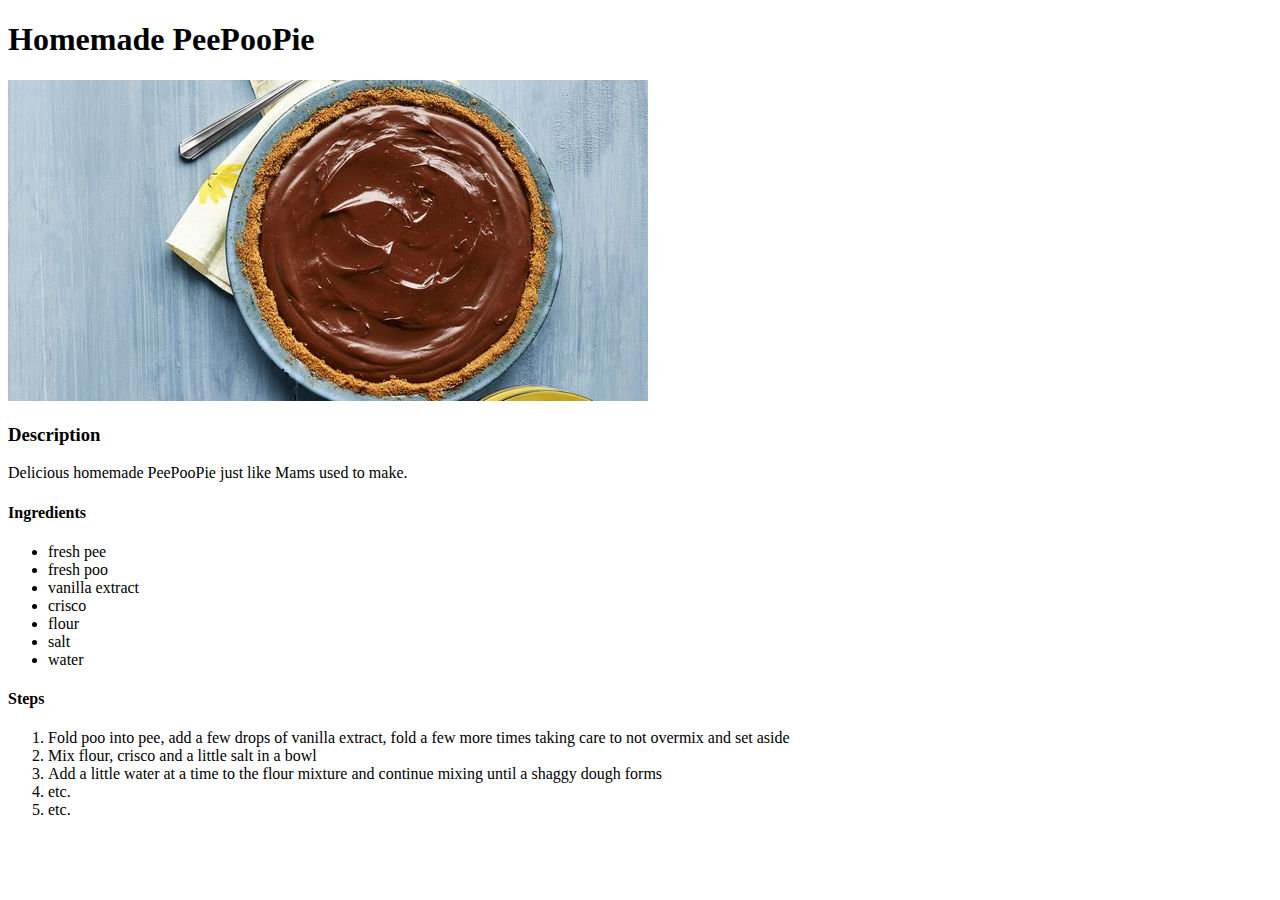
==== recipes/analfloss.html @ 1fc803be "Add peepoopie and shitsandwich" ====
<!DOCTYPE html>
<html lang="en">
<head>
    <meta charset="utf-8">
    <title>PeePooPie</title>
</head>
<body>
    <h1>Homemade PeePooPie</h1>
    <img src="./peepoopie.jpg" alt="image of delicious PeePooPie">
    <h3>Description</h3>
    <p></p>
    Delicious homemade PeePooPie just like Mams used to make.
    <p></p>
    <h4>Ingredients</h4>
    <p></p>
    <ul>
        <li>fresh pee</li>
        <li>fresh poo</li>
        <li>vanilla extract</li> 
        <li>crisco</li>
        <li>flour</li>
        <li>salt</li>
        <li>water</li>   
    </ul>
    <h4>Steps</h4>
    <ol>
        <li>Fold poo into pee, add a few drops of vanilla extract, fold a few more times taking care to not overmix and set aside</li>
        <li>Mix flour, crisco and a little salt in a bowl</li>
        <li>Add a little water at a time to the flour mixture and continue mixing until a shaggy dough forms</li>
        <li>etc.</li>
        <li>etc.</li>
    </ol>
</body>

</html>
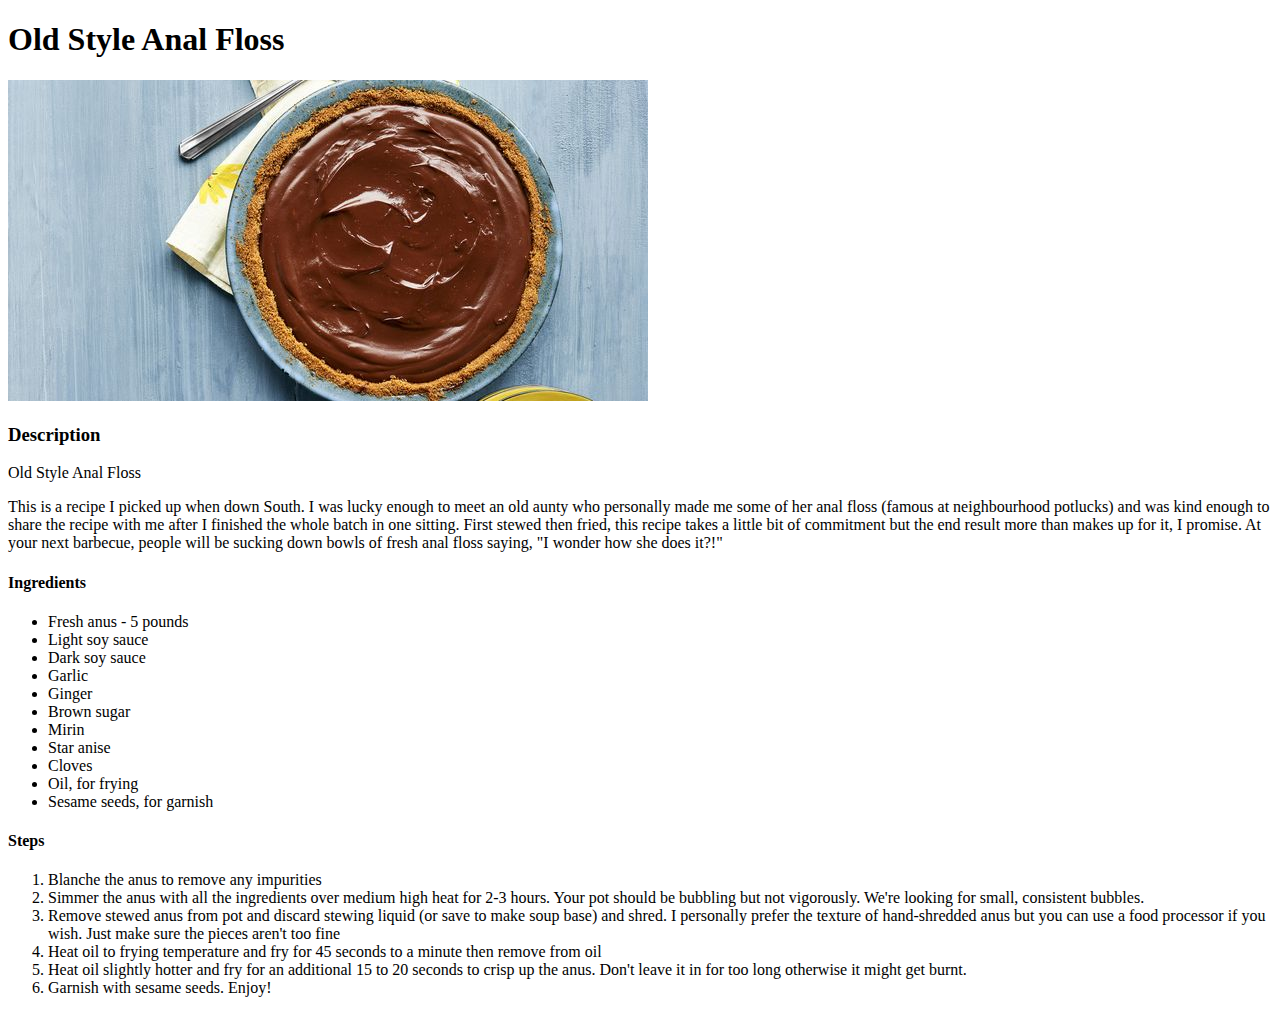
==== commit a2ad8ab2: "Fix shitsandwich and add analfloss" ====
--- a/recipes/analfloss.html
+++ b/recipes/analfloss.html
@@ -2,35 +2,51 @@
 <html lang="en">
 <head>
     <meta charset="utf-8">
-    <title>PeePooPie</title>
+    <title>Anal Floss</title>
 </head>
 <body>
-    <h1>Homemade PeePooPie</h1>
-    <img src="./peepoopie.jpg" alt="image of delicious PeePooPie">
+    <h1>Old Style Anal Floss</h1>
+    <img src="./peepoopie.jpg" alt="image of a classic shit sandwich">
     <h3>Description</h3>
     <p></p>
-    Delicious homemade PeePooPie just like Mams used to make.
+    Old Style Anal Floss
     <p></p>
+    This is a recipe I picked up when down South. I was lucky enough to meet an old aunty who personally made me 
+    some of her anal floss (famous at neighbourhood potlucks) and was kind enough to share the recipe with me after I 
+    finished the whole batch in one sitting. First stewed then fried, this recipe takes a little bit of commitment but the 
+    end result more than makes up for it, I promise. At your next barbecue, people will be sucking down bowls of fresh anal floss 
+    saying, "I wonder how she does it?!"
     <h4>Ingredients</h4>
     <p></p>
     <ul>
-        <li>fresh pee</li>
-        <li>fresh poo</li>
-        <li>vanilla extract</li> 
-        <li>crisco</li>
-        <li>flour</li>
-        <li>salt</li>
-        <li>water</li>   
+        <li>Fresh anus - 5 pounds</li>
+        <li>Light soy sauce</li>
+        <li>Dark soy sauce</li>
+        <li>Garlic</li>
+        <li>Ginger</li>
+        <li>Brown sugar</li>
+        <li>Mirin</li>
+        <li>Star anise</li>
+        <li>Cloves</li>
+        <li>Oil, for frying</li>
+        <li>Sesame seeds, for garnish</li>
     </ul>
+    
     <h4>Steps</h4>
     <ol>
-        <li>Fold poo into pee, add a few drops of vanilla extract, fold a few more times taking care to not overmix and set aside</li>
-        <li>Mix flour, crisco and a little salt in a bowl</li>
-        <li>Add a little water at a time to the flour mixture and continue mixing until a shaggy dough forms</li>
-        <li>etc.</li>
-        <li>etc.</li>
+        <li>Blanche the anus to remove any impurities</li>
+        <li>Simmer the anus with all the ingredients over medium high heat for 2-3 hours. 
+            Your pot should be bubbling but not vigorously. We're looking for small, consistent bubbles.
+        </li>
+        <li>Remove stewed anus from pot and discard stewing liquid (or save to make soup base) and shred. I personally 
+            prefer the texture of hand-shredded anus but you can use a food processor if you wish. Just make sure 
+            the pieces aren't too fine </li>
+        <li>Heat oil to frying temperature and fry for 45 seconds to a minute then remove from oil</li>
+        <li>Heat oil slightly hotter and fry for an additional 15 to 20 seconds to crisp up the anus. Don't leave it in for too long 
+            otherwise it might get burnt. 
+        </li>
+        <li>Garnish with sesame seeds. Enjoy!</li>
     </ol>
 </body>
 
-</html>
-
+</html>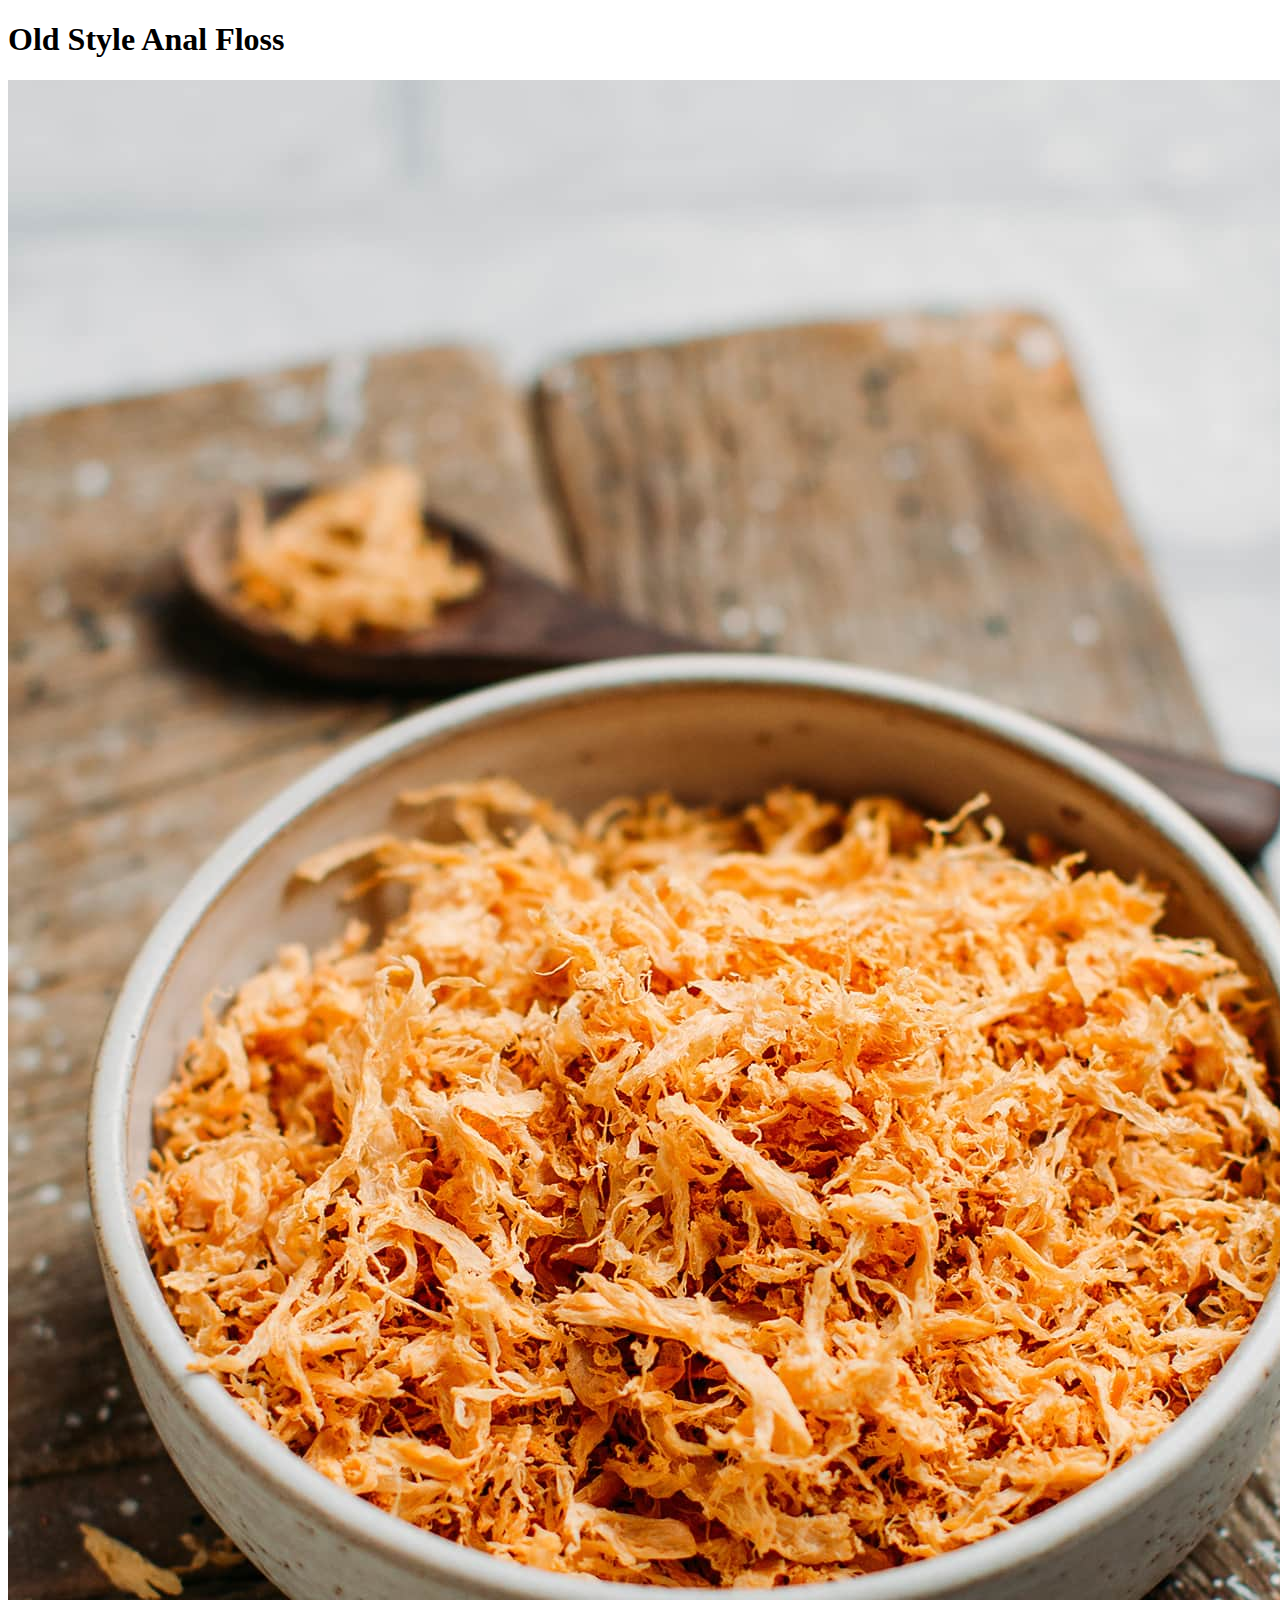
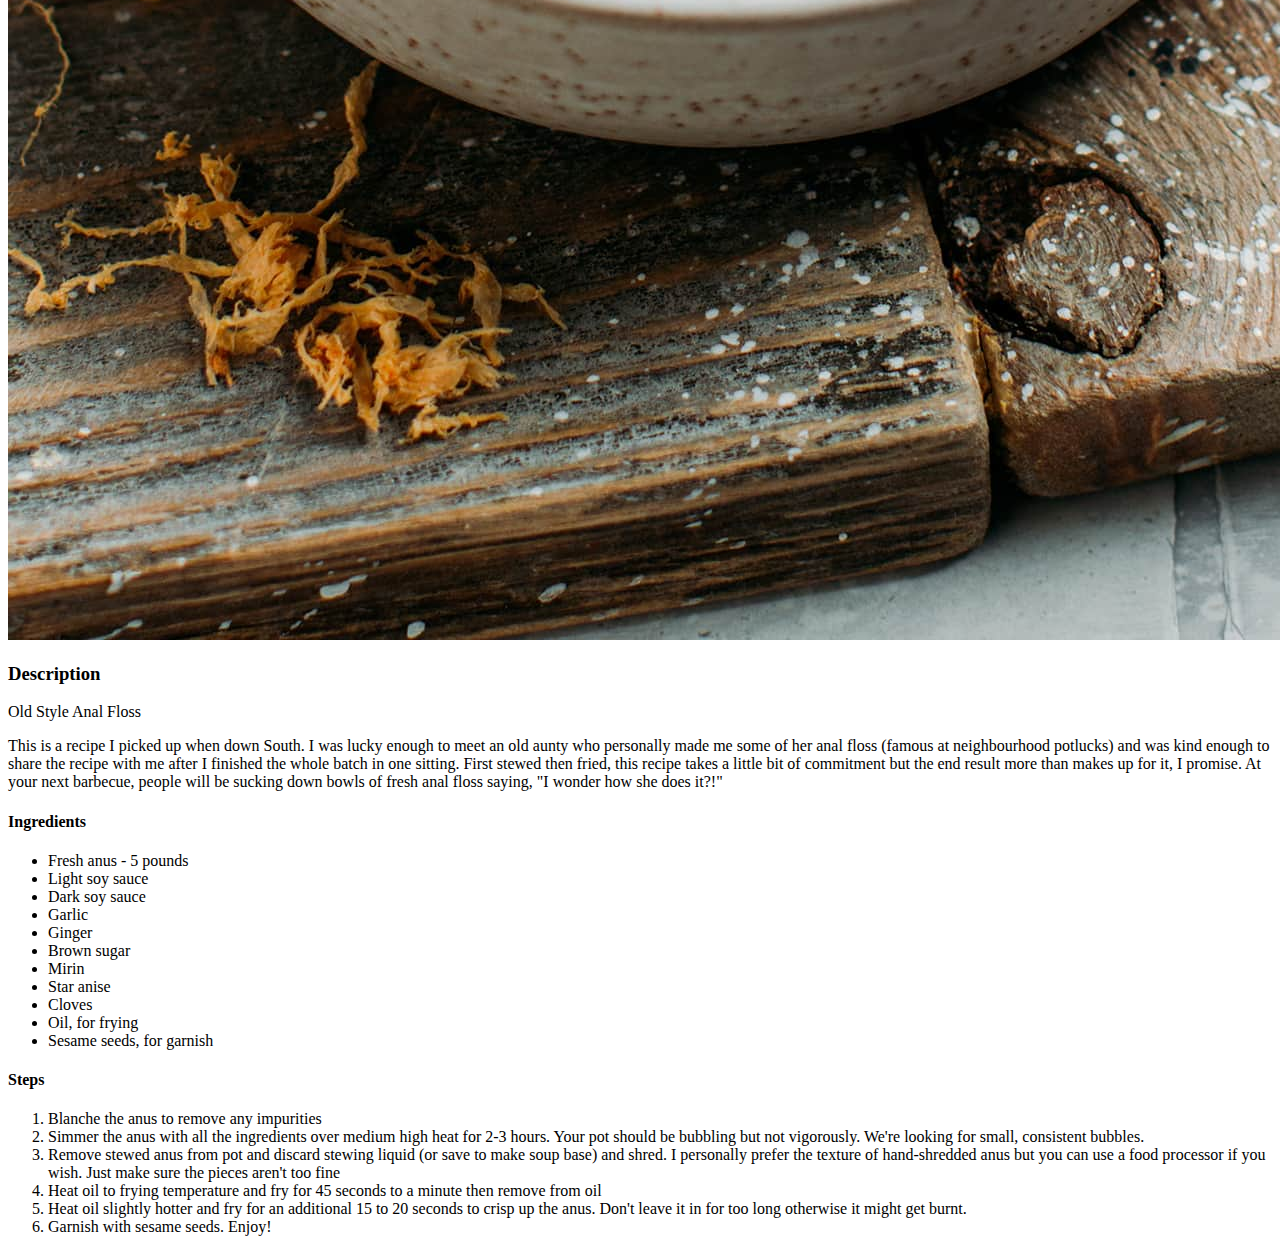
==== commit ea204c6d: "Add correct photos to recipe pages" ====
--- a/recipes/analfloss.html
+++ b/recipes/analfloss.html
@@ -6,7 +6,7 @@
 </head>
 <body>
     <h1>Old Style Anal Floss</h1>
-    <img src="./peepoopie.jpg" alt="image of a classic shit sandwich">
+    <img src="./analfloss.jpg" alt="image of a bowl of anal floss">
     <h3>Description</h3>
     <p></p>
     Old Style Anal Floss
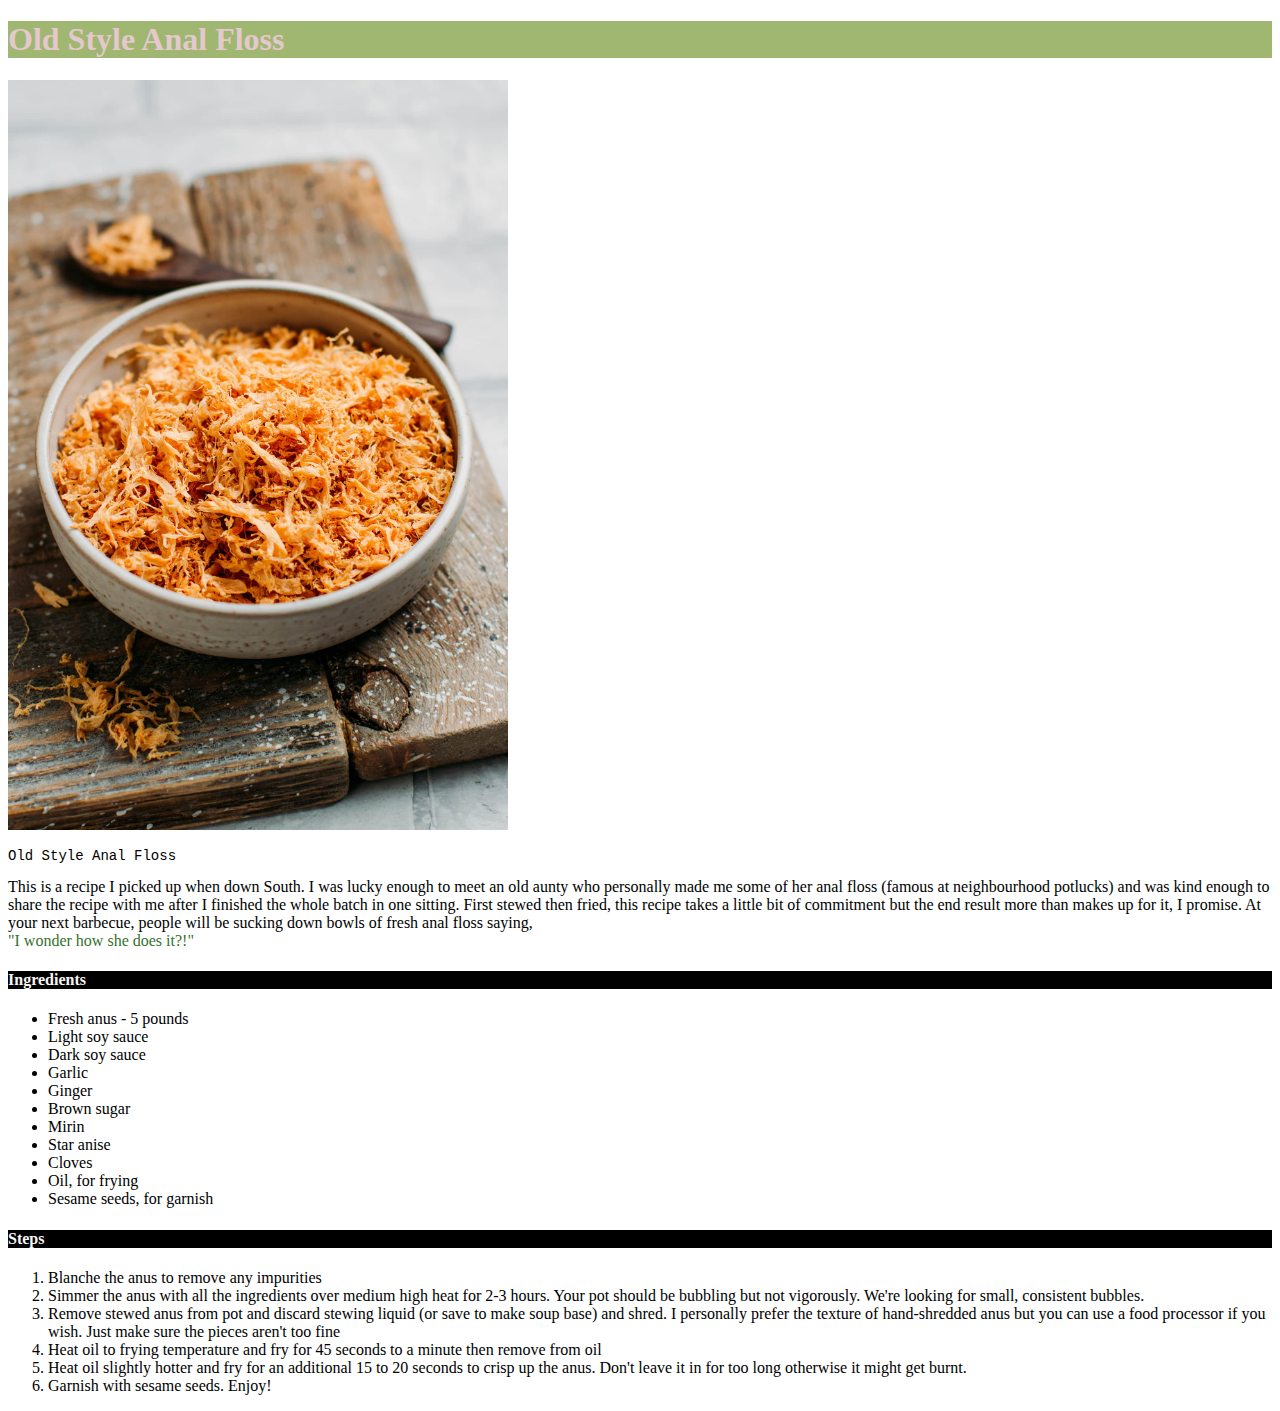
==== commit 87a71d4b: "Add css styles and bugger button" ====
--- a/recipes/analfloss.html
+++ b/recipes/analfloss.html
@@ -3,21 +3,22 @@
 <head>
     <meta charset="utf-8">
     <title>Anal Floss</title>
+    <link rel="stylesheet" href="analfloss.css">
 </head>
 <body>
     <h1>Old Style Anal Floss</h1>
-    <img src="./analfloss.jpg" alt="image of a bowl of anal floss">
-    <h3>Description</h3>
-    <p></p>
+    <img src="./analfloss.jpg" alt="image of a bowl of anal floss" width="500">
+
+    <p id="describe">
     Old Style Anal Floss
-    <p></p>
+    </p>
     This is a recipe I picked up when down South. I was lucky enough to meet an old aunty who personally made me 
     some of her anal floss (famous at neighbourhood potlucks) and was kind enough to share the recipe with me after I 
     finished the whole batch in one sitting. First stewed then fried, this recipe takes a little bit of commitment but the 
     end result more than makes up for it, I promise. At your next barbecue, people will be sucking down bowls of fresh anal floss 
-    saying, "I wonder how she does it?!"
+    saying, <div>"I wonder how she does it?!"</div>
     <h4>Ingredients</h4>
-    <p></p>
+    
     <ul>
         <li>Fresh anus - 5 pounds</li>
         <li>Light soy sauce</li>
--- a/recipes/analfloss.css
+++ b/recipes/analfloss.css
@@ -0,0 +1,19 @@
+h1 {
+    color: #e5c8cd;
+    background-color: rgb(159, 183, 113);
+}
+
+h4 {
+    color: whitesmoke;
+    background-color: black;
+}
+
+#describe {
+    font-family: monospace;
+    font-size: 14px;
+}
+
+div {
+    color: rgb(54, 114, 45);
+    
+}